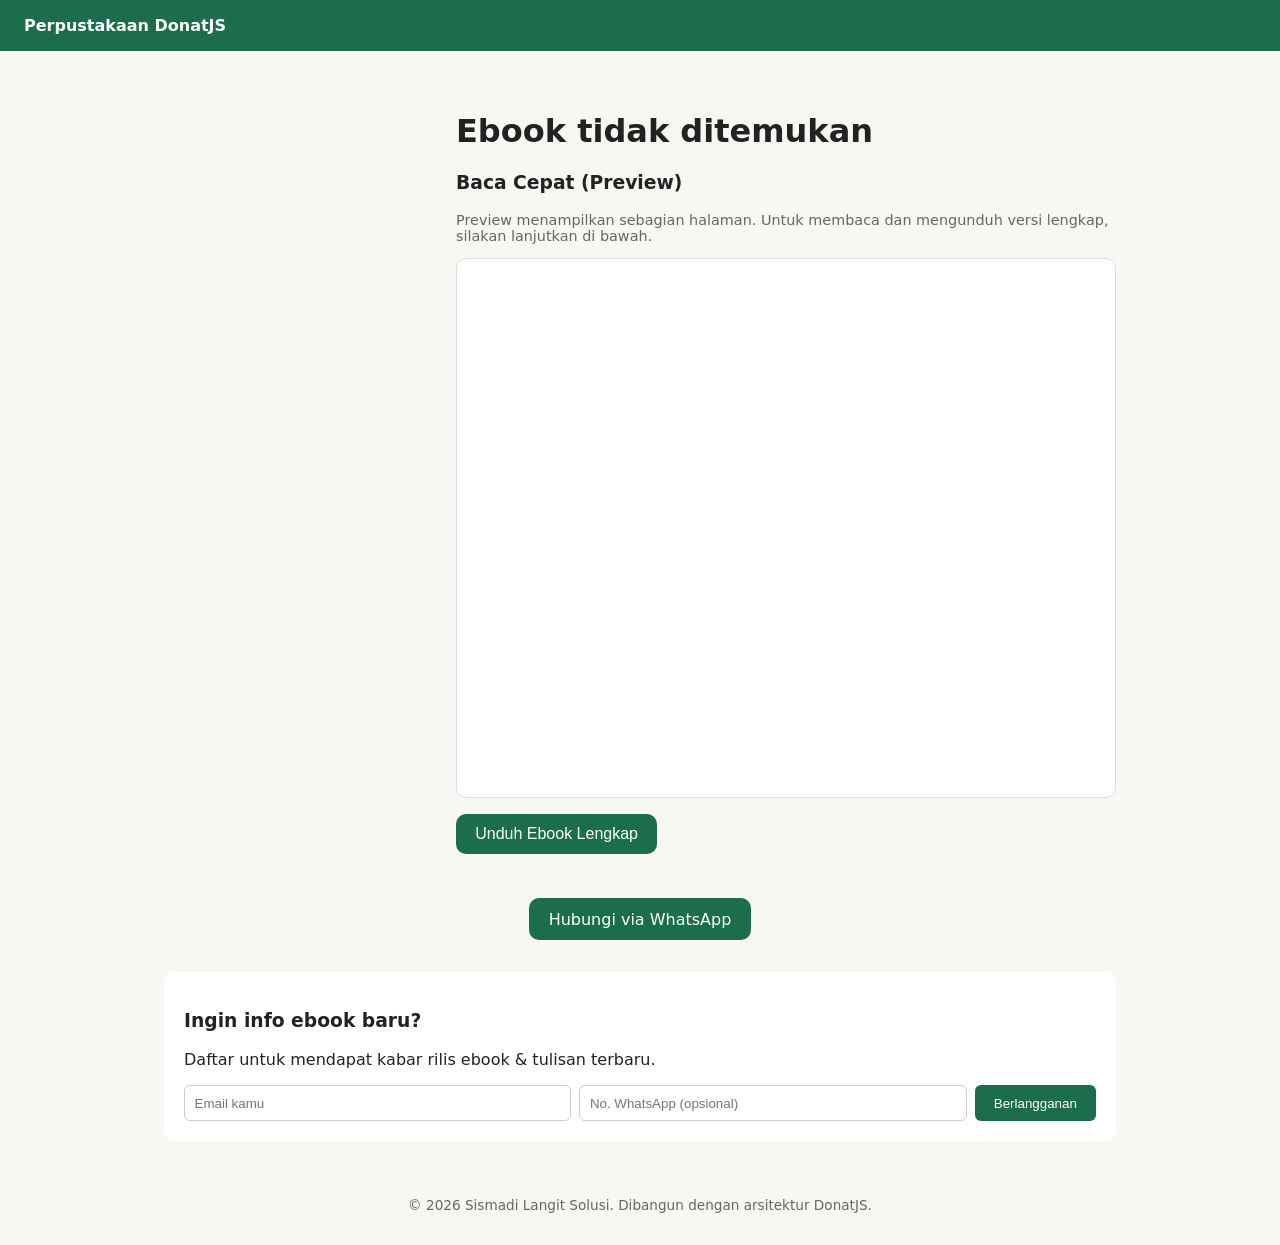
==== ebook.html @ 984ac30c "Add files via upload" ====
<!DOCTYPE html>
<html lang="id">
<head>
<meta charset="UTF-8" />
<meta name="viewport" content="width=device-width, initial-scale=1.0" />
<title id="page-title">Detail Ebook</title>
<link rel="stylesheet" href="assets/style.css" />
<script src="https://accounts.google.com/gsi/client" async defer></script>
</head>
<body>

<header class="site-header">
  <a href="index.html" id="site-name">Perpustakaan Ebook</a>
  <div class="login-area">
    <div id="gsi-button"></div>
    <span id="user-badge" style="display:none;"></span>
  </div>
</header>

<main>
  <div class="detail-grid">
    <div class="detail-cover">
      <img id="ebook-cover" src="" alt="" />
    </div>
    <div class="detail-info">
      <h1 id="ebook-title">Memuat...</h1>
      <p id="ebook-author" style="color:#666;"></p>
      <p id="ebook-description"></p>

      <h3 id="preview-label"></h3>
      <p id="preview-note" style="color:#666; font-size:.9rem;"></p>
      <iframe id="preview-frame" class="preview-frame"></iframe>

      <div>
        <button class="primary" id="download-btn">Unduh Ebook Lengkap</button>
        <p id="login-required-note" style="color:#666; font-size:.85rem; display:none;"></p>
      </div>
    </div>
  </div>

  <section id="wa-section" style="text-align:center; margin-top:2rem;"></section>
  <section id="newsletter-section"></section>
</main>

<footer class="site-footer" id="site-footer"></footer>

<!-- Modal donasi/doa sebelum download -->
<div class="modal-overlay" id="download-modal" style="display:none;">
  <div class="modal-box">
    <h2 id="modal-title"></h2>
    <p id="modal-intro"></p>
    <img class="qris" id="qris-image" src="" alt="QRIS Donasi" />
    <textarea id="doa-input" rows="3"></textarea>
    <input type="text" id="donation-note-input" />
    <p style="font-size:.8rem; color:#888;" id="skip-note"></p>
    <div class="modal-actions">
      <button class="secondary" id="modal-cancel">Batal</button>
      <button class="primary" id="modal-continue">Lanjutkan</button>
    </div>
  </div>
</div>

<script src="assets/app.js"></script>
<script>
let currentEbook = null;

function getSlug() {
  return new URLSearchParams(window.location.search).get("slug");
}

async function main() {
  const cfg = await loadConfig();
  const slug = getSlug();

  document.getElementById("page-title").textContent = cfg.site.name;
  document.getElementById("site-name").textContent = cfg.site.name;
  document.getElementById("site-footer").textContent = cfg.site.footer_text;
  document.getElementById("preview-label").textContent = cfg.pages.ebook_detail.preview_label;
  document.getElementById("preview-note").textContent = cfg.pages.ebook_detail.preview_note;
  document.getElementById("download-btn").textContent = cfg.pages.ebook_detail.download_button;
  document.getElementById("login-required-note").textContent = cfg.pages.ebook_detail.login_required_note;

  document.getElementById("modal-title").textContent = cfg.pages.ebook_detail.modal_title;
  document.getElementById("modal-intro").textContent = cfg.pages.ebook_detail.modal_intro;
  document.getElementById("doa-input").placeholder = cfg.pages.ebook_detail.doa_placeholder;
  document.getElementById("donation-note-input").placeholder = cfg.pages.ebook_detail.donation_note_placeholder;
  document.getElementById("modal-continue").textContent = cfg.pages.ebook_detail.continue_button;
  document.getElementById("skip-note").textContent = cfg.pages.ebook_detail.skip_note;
  document.getElementById("qris-image").src = cfg.payment.qris_image_url;

  renderWhatsappButton(document.getElementById("wa-section"));
  renderNewsletterForm(document.getElementById("newsletter-section"), `ebook_detail:${slug}`);

  initGoogleSignIn("gsi-button", (user) => updateUserBadge(user));
  if (isLoggedIn()) updateUserBadge(AppState.user);

  if (!slug) {
    document.getElementById("ebook-title").textContent = "Ebook tidak ditemukan";
    return;
  }

  try {
    const data = await apiGet(`/api/ebooks/${encodeURIComponent(slug)}`);
    currentEbook = data.ebook;
    document.getElementById("page-title").textContent = currentEbook.title;
    document.getElementById("ebook-title").textContent = currentEbook.title;
    document.getElementById("ebook-author").textContent = currentEbook.author || "";
    document.getElementById("ebook-description").textContent = currentEbook.description || "";
    document.getElementById("ebook-cover").src = currentEbook.cover_url || "";
    document.getElementById("preview-frame").src = currentEbook.preview_url || "";
  } catch (e) {
    document.getElementById("ebook-title").textContent = `Gagal memuat: ${e.message}`;
    return;
  }

  document.getElementById("download-btn").addEventListener("click", onDownloadClick);
  document.getElementById("modal-cancel").addEventListener("click", closeModal);
  document.getElementById("modal-continue").addEventListener("click", onContinueDownload);
}

function updateUserBadge(user) {
  const badge = document.getElementById("user-badge");
  const gsi = document.getElementById("gsi-button");
  badge.style.display = "inline";
  badge.textContent = `Halo, ${user.name}`;
  gsi.style.display = "none";
  document.getElementById("login-required-note").style.display = "none";
}

function onDownloadClick() {
  if (!isLoggedIn()) {
    document.getElementById("login-required-note").style.display = "block";
    document.getElementById("gsi-button").scrollIntoView({ behavior: "smooth" });
    return;
  }
  document.getElementById("download-modal").style.display = "flex";
}

function closeModal() {
  document.getElementById("download-modal").style.display = "none";
}

async function onContinueDownload() {
  const doaText = document.getElementById("doa-input").value.trim();
  const donationNote = document.getElementById("donation-note-input").value.trim();
  const btn = document.getElementById("modal-continue");
  btn.disabled = true;
  btn.textContent = "Memproses...";
  try {
    const data = await apiPost(
      `/api/ebooks/${encodeURIComponent(currentEbook.slug)}/download`,
      { doa_text: doaText, donation_note: donationNote },
      true
    );
    window.location.href = data.download_url;
    closeModal();
  } catch (e) {
    alert(`Gagal mengunduh: ${e.message}`);
  } finally {
    btn.disabled = false;
    btn.textContent = AppState.config.pages.ebook_detail.continue_button;
  }
}

main();
</script>
</body>
</html>
---- assets/style.css ----
:root {
  --brand: #1b6d4d;
  --brand-dark: #124e37;
  --bg: #f7f7f4;
  --text: #222;
  --muted: #666;
  --radius: 10px;
}
* { box-sizing: border-box; }
body {
  margin: 0;
  font-family: system-ui, -apple-system, "Segoe UI", Roboto, sans-serif;
  background: var(--bg);
  color: var(--text);
}
header.site-header {
  background: var(--brand);
  color: #fff;
  padding: 1rem 1.5rem;
  display: flex;
  justify-content: space-between;
  align-items: center;
  flex-wrap: wrap;
  gap: .5rem;
}
header.site-header a { color: #fff; text-decoration: none; font-weight: 600; }
main { max-width: 1000px; margin: 0 auto; padding: 1.5rem; }
.hero { text-align: center; padding: 2rem 1rem; }
.hero h1 { margin-bottom: .25rem; }
.hero p { color: var(--muted); }
.search-box { max-width: 480px; margin: 1rem auto; display: flex; }
.search-box input { flex: 1; padding: .6rem .8rem; border: 1px solid #ccc; border-radius: var(--radius) 0 0 var(--radius); }
.search-box button { padding: .6rem 1rem; border: none; background: var(--brand); color: #fff; border-radius: 0 var(--radius) var(--radius) 0; cursor: pointer; }

.ebook-grid { display: grid; grid-template-columns: repeat(auto-fill, minmax(180px, 1fr)); gap: 1.25rem; margin-top: 1.5rem; }
.ebook-card { background: #fff; border-radius: var(--radius); overflow: hidden; box-shadow: 0 1px 4px rgba(0,0,0,.08); text-decoration: none; color: var(--text); display: flex; flex-direction: column; }
.ebook-card img { width: 100%; aspect-ratio: 3/4; object-fit: cover; background: #eee; }
.ebook-card .info { padding: .75rem; }
.ebook-card h3 { font-size: 1rem; margin: 0 0 .25rem; }
.ebook-card p { font-size: .85rem; color: var(--muted); margin: 0; }

.detail-grid { display: grid; grid-template-columns: 260px 1fr; gap: 2rem; margin-top: 1rem; }
@media (max-width: 720px) { .detail-grid { grid-template-columns: 1fr; } }
.detail-cover img { width: 100%; border-radius: var(--radius); }
.preview-frame { width: 100%; height: 60vh; border: 1px solid #ddd; border-radius: var(--radius); background: #fff; }

button.primary, .wa-button {
  display: inline-block;
  background: var(--brand);
  color: #fff;
  border: none;
  padding: .7rem 1.2rem;
  border-radius: var(--radius);
  font-size: 1rem;
  cursor: pointer;
  text-decoration: none;
  margin-top: .75rem;
}
button.primary:hover, .wa-button:hover { background: var(--brand-dark); }

.modal-overlay {
  position: fixed; inset: 0; background: rgba(0,0,0,.5);
  display: flex; align-items: center; justify-content: center; padding: 1rem; z-index: 50;
}
.modal-box { background: #fff; border-radius: var(--radius); max-width: 420px; width: 100%; padding: 1.5rem; max-height: 90vh; overflow-y: auto; }
.modal-box h2 { margin-top: 0; }
.modal-box img.qris { width: 100%; max-width: 260px; display: block; margin: 0 auto 1rem; border-radius: 6px; }
.modal-box textarea, .modal-box input { width: 100%; padding: .6rem; border: 1px solid #ccc; border-radius: 6px; margin-bottom: .75rem; font-family: inherit; }
.modal-actions { display: flex; justify-content: flex-end; gap: .5rem; }
.modal-actions button.secondary { background: none; border: 1px solid #ccc; padding: .6rem 1rem; border-radius: var(--radius); cursor: pointer; }

.newsletter-box { background: #fff; padding: 1.25rem; border-radius: var(--radius); margin-top: 2rem; }
.newsletter-form { display: flex; gap: .5rem; flex-wrap: wrap; margin-top: .75rem; }
.newsletter-form input { flex: 1; min-width: 160px; padding: .6rem; border: 1px solid #ccc; border-radius: 6px; }
.newsletter-form button { padding: .6rem 1.2rem; background: var(--brand); color: #fff; border: none; border-radius: 6px; cursor: pointer; }

footer.site-footer { text-align: center; padding: 2rem 1rem; color: var(--muted); font-size: .85rem; }
.login-area { display: flex; align-items: center; gap: .75rem; }
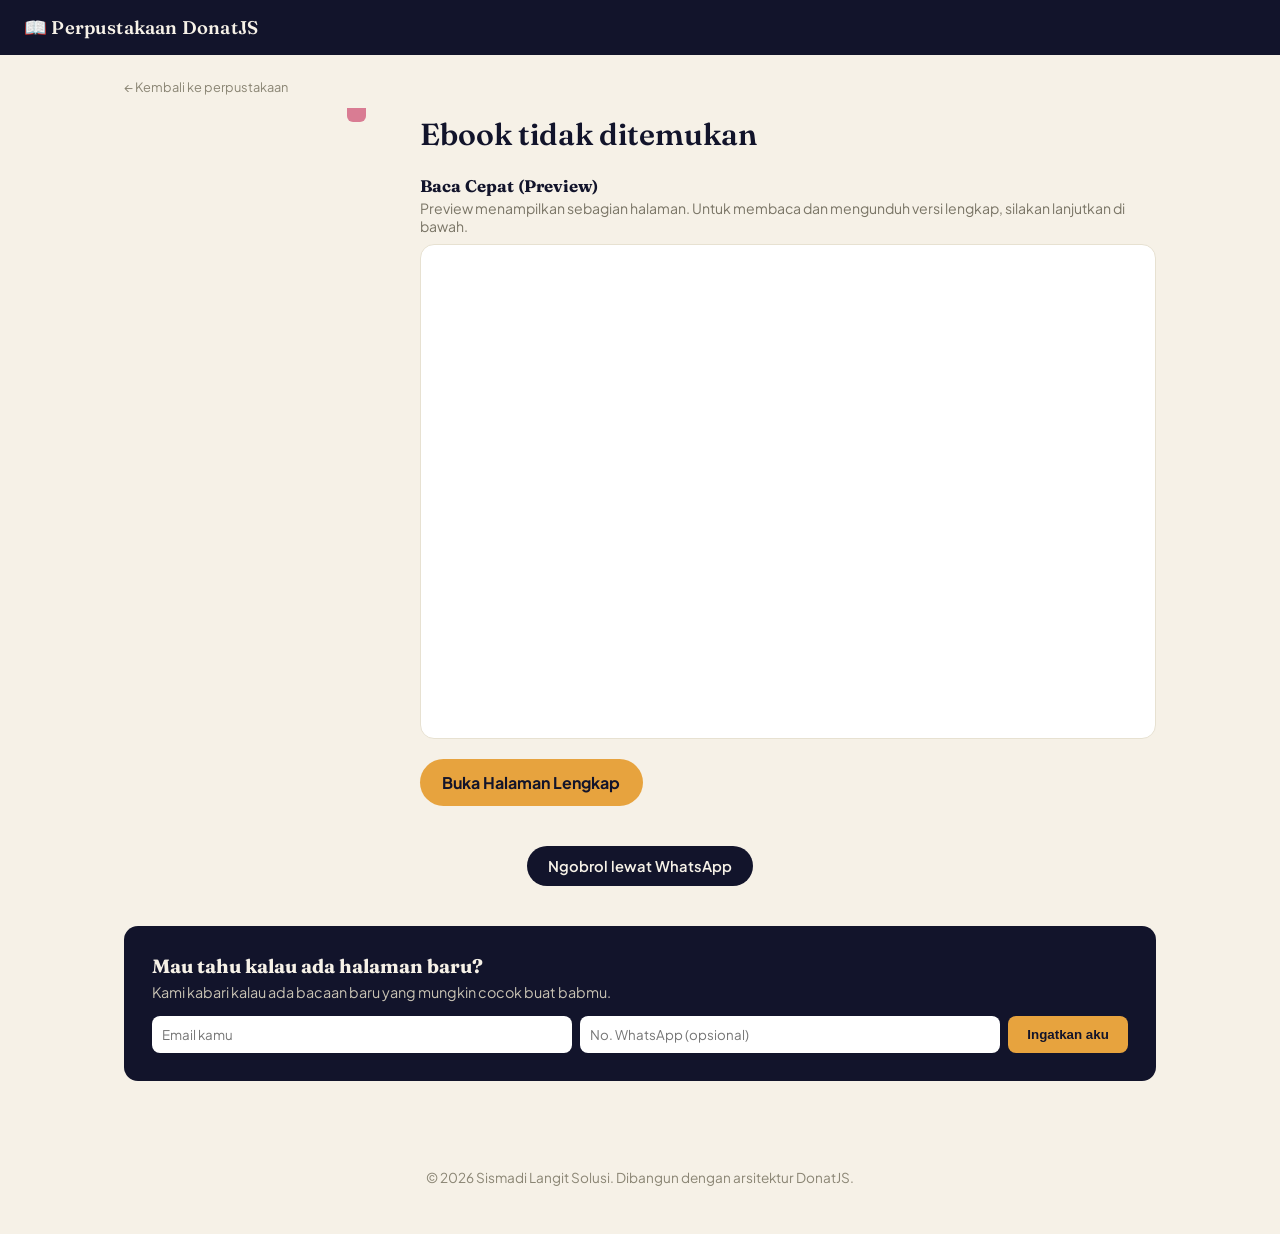
==== commit 10b59782: "Add files via upload" ====
--- a/ebook.html
+++ b/ebook.html
@@ -18,25 +18,42 @@
 </header>
 
 <main>
+  <a class="chapter-eyebrow" href="index.html" id="back-link"></a>
+
   <div class="detail-grid">
     <div class="detail-cover">
       <img id="ebook-cover" src="" alt="" />
+      <span class="ribbon" id="time-ribbon"></span>
     </div>
     <div class="detail-info">
       <h1 id="ebook-title">Memuat...</h1>
-      <p id="ebook-author" style="color:#666;"></p>
-      <p id="ebook-description"></p>
-
-      <h3 id="preview-label"></h3>
-      <p id="preview-note" style="color:#666; font-size:.9rem;"></p>
+      <p class="author" id="ebook-author"></p>
+
+      <div class="fit-box" id="fit-box" style="display:none;">
+        <h4 id="fit-box-heading"></h4>
+        <ul id="fit-list"></ul>
+      </div>
+
+      <p class="description" id="ebook-description"></p>
+
+      <h3 class="preview-heading" id="preview-label"></h3>
+      <p class="preview-note" id="preview-note"></p>
       <iframe id="preview-frame" class="preview-frame"></iframe>
 
       <div>
         <button class="primary" id="download-btn">Unduh Ebook Lengkap</button>
-        <p id="login-required-note" style="color:#666; font-size:.85rem; display:none;"></p>
+        <p id="login-required-note" style="display:none;"></p>
       </div>
     </div>
   </div>
+
+  <section class="recs-section" id="recs-section" style="display:none;">
+    <div class="section-heading">
+      <h2 id="recs-title"></h2>
+      <p id="recs-subtitle"></p>
+    </div>
+    <div class="ebook-grid" id="recs-grid"></div>
+  </section>
 
   <section id="wa-section" style="text-align:center; margin-top:2rem;"></section>
   <section id="newsletter-section"></section>
@@ -50,9 +67,12 @@
     <h2 id="modal-title"></h2>
     <p id="modal-intro"></p>
     <img class="qris" id="qris-image" src="" alt="QRIS Donasi" />
+    <label id="doa-label" for="doa-input"></label>
     <textarea id="doa-input" rows="3"></textarea>
+    <label id="donation-note-label" for="donation-note-input"></label>
     <input type="text" id="donation-note-input" />
-    <p style="font-size:.8rem; color:#888;" id="skip-note"></p>
+    <p style="font-size:.8rem; color:#8a8574; margin:0;" id="skip-note"></p>
+    <p class="modal-status" id="modal-status"></p>
     <div class="modal-actions">
       <button class="secondary" id="modal-cancel">Batal</button>
       <button class="primary" id="modal-continue">Lanjutkan</button>
@@ -71,22 +91,29 @@
 async function main() {
   const cfg = await loadConfig();
   const slug = getSlug();
+  const detailCfg = cfg.pages.ebook_detail;
 
   document.getElementById("page-title").textContent = cfg.site.name;
   document.getElementById("site-name").textContent = cfg.site.name;
   document.getElementById("site-footer").textContent = cfg.site.footer_text;
-  document.getElementById("preview-label").textContent = cfg.pages.ebook_detail.preview_label;
-  document.getElementById("preview-note").textContent = cfg.pages.ebook_detail.preview_note;
-  document.getElementById("download-btn").textContent = cfg.pages.ebook_detail.download_button;
-  document.getElementById("login-required-note").textContent = cfg.pages.ebook_detail.login_required_note;
-
-  document.getElementById("modal-title").textContent = cfg.pages.ebook_detail.modal_title;
-  document.getElementById("modal-intro").textContent = cfg.pages.ebook_detail.modal_intro;
-  document.getElementById("doa-input").placeholder = cfg.pages.ebook_detail.doa_placeholder;
-  document.getElementById("donation-note-input").placeholder = cfg.pages.ebook_detail.donation_note_placeholder;
-  document.getElementById("modal-continue").textContent = cfg.pages.ebook_detail.continue_button;
-  document.getElementById("skip-note").textContent = cfg.pages.ebook_detail.skip_note;
+  document.getElementById("back-link").textContent = detailCfg.back_link_label;
+  document.getElementById("fit-box-heading").textContent = detailCfg.eyebrow_label;
+  document.getElementById("preview-label").textContent = detailCfg.preview_label;
+  document.getElementById("preview-note").textContent = detailCfg.preview_note;
+  document.getElementById("download-btn").textContent = detailCfg.download_button;
+  document.getElementById("login-required-note").textContent = detailCfg.login_required_note;
+
+  document.getElementById("modal-title").textContent = detailCfg.modal_title;
+  document.getElementById("modal-intro").textContent = detailCfg.modal_intro;
+  document.getElementById("doa-label").textContent = detailCfg.doa_label;
+  document.getElementById("doa-input").placeholder = detailCfg.doa_placeholder;
+  document.getElementById("donation-note-label").textContent = detailCfg.donation_note_label;
+  document.getElementById("donation-note-input").placeholder = detailCfg.donation_note_placeholder;
+  document.getElementById("modal-continue").textContent = detailCfg.continue_button;
+  document.getElementById("skip-note").textContent = detailCfg.skip_note;
   document.getElementById("qris-image").src = cfg.payment.qris_image_url;
+  document.getElementById("recs-title").textContent = detailCfg.recommendations_title;
+  document.getElementById("recs-subtitle").textContent = detailCfg.recommendations_subtitle;
 
   renderWhatsappButton(document.getElementById("wa-section"));
   renderNewsletterForm(document.getElementById("newsletter-section"), `ebook_detail:${slug}`);
@@ -102,12 +129,7 @@
   try {
     const data = await apiGet(`/api/ebooks/${encodeURIComponent(slug)}`);
     currentEbook = data.ebook;
-    document.getElementById("page-title").textContent = currentEbook.title;
-    document.getElementById("ebook-title").textContent = currentEbook.title;
-    document.getElementById("ebook-author").textContent = currentEbook.author || "";
-    document.getElementById("ebook-description").textContent = currentEbook.description || "";
-    document.getElementById("ebook-cover").src = currentEbook.cover_url || "";
-    document.getElementById("preview-frame").src = currentEbook.preview_url || "";
+    renderEbookInfo(currentEbook, detailCfg);
   } catch (e) {
     document.getElementById("ebook-title").textContent = `Gagal memuat: ${e.message}`;
     return;
@@ -116,6 +138,35 @@
   document.getElementById("download-btn").addEventListener("click", onDownloadClick);
   document.getElementById("modal-cancel").addEventListener("click", closeModal);
   document.getElementById("modal-continue").addEventListener("click", onContinueDownload);
+
+  loadRecommendations(currentEbook, detailCfg);
+}
+
+function renderEbookInfo(ebook, detailCfg) {
+  document.getElementById("page-title").textContent = ebook.title;
+  document.getElementById("ebook-title").textContent = ebook.title;
+  document.getElementById("ebook-author").textContent = ebook.author || "";
+  document.getElementById("ebook-description").textContent = ebook.description || "";
+  document.getElementById("ebook-cover").src = ebook.cover_url || "";
+  document.getElementById("preview-frame").src = ebook.preview_url || "";
+
+  const minutes = readingTimeMinutes(ebook);
+  document.getElementById("time-ribbon").textContent = detailCfg.reading_time_label.replace("{minutes}", minutes);
+
+  const fits = matchingMoods(ebook);
+  const fitBox = document.getElementById("fit-box");
+  const fitList = document.getElementById("fit-list");
+  fitList.innerHTML = "";
+  if (fits.length) {
+    fits.forEach((m) => {
+      const li = document.createElement("li");
+      li.textContent = m.checklist_label;
+      fitList.appendChild(li);
+    });
+    fitBox.style.display = "block";
+  } else {
+    fitBox.style.display = "none";
+  }
 }
 
 function updateUserBadge(user) {
@@ -138,27 +189,58 @@
 
 function closeModal() {
   document.getElementById("download-modal").style.display = "none";
+  document.getElementById("modal-status").style.display = "none";
 }
 
 async function onContinueDownload() {
+  const detailCfg = AppState.config.pages.ebook_detail;
   const doaText = document.getElementById("doa-input").value.trim();
   const donationNote = document.getElementById("donation-note-input").value.trim();
   const btn = document.getElementById("modal-continue");
+  const status = document.getElementById("modal-status");
   btn.disabled = true;
-  btn.textContent = "Memproses...";
+  btn.textContent = detailCfg.continue_button_loading;
   try {
     const data = await apiPost(
       `/api/ebooks/${encodeURIComponent(currentEbook.slug)}/download`,
       { doa_text: doaText, donation_note: donationNote },
       true
     );
-    window.location.href = data.download_url;
-    closeModal();
+    status.style.display = "block";
+    status.textContent = detailCfg.success_note;
+    setTimeout(() => {
+      window.location.href = data.download_url;
+      closeModal();
+    }, 900);
   } catch (e) {
-    alert(`Gagal mengunduh: ${e.message}`);
+    alert(`Gagal membuka halaman: ${e.message}`);
   } finally {
     btn.disabled = false;
-    btn.textContent = AppState.config.pages.ebook_detail.continue_button;
+    btn.textContent = detailCfg.continue_button;
+  }
+}
+
+async function loadRecommendations(ebook, detailCfg) {
+  try {
+    const data = await apiGet("/api/ebooks");
+    const currentTags = parseTags(ebook);
+    let pool = (data.ebooks || []).filter((eb) => eb.slug !== ebook.slug);
+
+    let picks = [];
+    if (currentTags.length) {
+      picks = pool.filter((eb) => parseTags(eb).some((t) => currentTags.includes(t)));
+    }
+    if (picks.length < 3) {
+      const rest = pool.filter((eb) => !picks.includes(eb));
+      picks = picks.concat(rest.slice(0, 3 - picks.length));
+    }
+    picks = picks.slice(0, 3);
+
+    if (!picks.length) return;
+    renderEbookGrid(document.getElementById("recs-grid"), picks);
+    document.getElementById("recs-section").style.display = "block";
+  } catch (e) {
+    // rekomendasi bersifat pelengkap; diamkan saja jika gagal dimuat
   }
 }
 
--- a/assets/style.css
+++ b/assets/style.css
@@ -1,78 +1,320 @@
+/* =========================================================
+   Perpustakaan DonatJS — tema "Halaman Berikutnya"
+   Palet: malam tenang + cahaya lilin, tipografi buku.
+   ========================================================= */
+
+@import url('https://fonts.googleapis.com/css2?family=Fraunces:opsz,wght@9..144,400;9..144,500;9..144,600;9..144,700&family=Plus+Jakarta+Sans:wght@400;500;600;700&display=swap');
+
 :root {
-  --brand: #1b6d4d;
-  --brand-dark: #124e37;
-  --bg: #f7f7f4;
-  --text: #222;
-  --muted: #666;
-  --radius: 10px;
-}
+  --ink: #12142B;
+  --ink-2: #1C1F3D;
+  --ink-3: #2A2E58;
+  --paper: #F6F1E7;
+  --paper-dim: #C9C3B4;
+  --ember: #E7A33E;
+  --ember-dark: #C97F22;
+  --rose: #D97C93;
+  --mist: #9497C4;
+  --radius: 14px;
+  --radius-sm: 8px;
+  --font-display: "Fraunces", Georgia, serif;
+  --font-body: "Plus Jakarta Sans", system-ui, -apple-system, "Segoe UI", sans-serif;
+}
+
 * { box-sizing: border-box; }
+
 body {
   margin: 0;
-  font-family: system-ui, -apple-system, "Segoe UI", Roboto, sans-serif;
-  background: var(--bg);
-  color: var(--text);
-}
+  font-family: var(--font-body);
+  background: var(--paper);
+  color: var(--ink);
+  -webkit-font-smoothing: antialiased;
+}
+
+a { color: inherit; }
+
+/* ---------- Header ---------- */
 header.site-header {
-  background: var(--brand);
-  color: #fff;
+  background: var(--ink);
+  color: var(--paper);
   padding: 1rem 1.5rem;
   display: flex;
   justify-content: space-between;
   align-items: center;
   flex-wrap: wrap;
   gap: .5rem;
-}
-header.site-header a { color: #fff; text-decoration: none; font-weight: 600; }
-main { max-width: 1000px; margin: 0 auto; padding: 1.5rem; }
-.hero { text-align: center; padding: 2rem 1rem; }
-.hero h1 { margin-bottom: .25rem; }
-.hero p { color: var(--muted); }
-.search-box { max-width: 480px; margin: 1rem auto; display: flex; }
-.search-box input { flex: 1; padding: .6rem .8rem; border: 1px solid #ccc; border-radius: var(--radius) 0 0 var(--radius); }
-.search-box button { padding: .6rem 1rem; border: none; background: var(--brand); color: #fff; border-radius: 0 var(--radius) var(--radius) 0; cursor: pointer; }
-
-.ebook-grid { display: grid; grid-template-columns: repeat(auto-fill, minmax(180px, 1fr)); gap: 1.25rem; margin-top: 1.5rem; }
-.ebook-card { background: #fff; border-radius: var(--radius); overflow: hidden; box-shadow: 0 1px 4px rgba(0,0,0,.08); text-decoration: none; color: var(--text); display: flex; flex-direction: column; }
-.ebook-card img { width: 100%; aspect-ratio: 3/4; object-fit: cover; background: #eee; }
-.ebook-card .info { padding: .75rem; }
-.ebook-card h3 { font-size: 1rem; margin: 0 0 .25rem; }
-.ebook-card p { font-size: .85rem; color: var(--muted); margin: 0; }
-
-.detail-grid { display: grid; grid-template-columns: 260px 1fr; gap: 2rem; margin-top: 1rem; }
-@media (max-width: 720px) { .detail-grid { grid-template-columns: 1fr; } }
-.detail-cover img { width: 100%; border-radius: var(--radius); }
-.preview-frame { width: 100%; height: 60vh; border: 1px solid #ddd; border-radius: var(--radius); background: #fff; }
-
-button.primary, .wa-button {
+  position: sticky;
+  top: 0;
+  z-index: 40;
+}
+header.site-header #site-name {
+  text-decoration: none;
+  font-family: var(--font-display);
+  font-weight: 600;
+  font-size: 1.15rem;
+  letter-spacing: .01em;
+}
+header.site-header #site-name::before {
+  content: "📖 ";
+}
+.login-area { display: flex; align-items: center; gap: .75rem; }
+#user-badge {
+  font-size: .9rem;
+  background: var(--ink-3);
+  padding: .4rem .8rem;
+  border-radius: 999px;
+  color: var(--paper);
+}
+
+main { max-width: 1080px; margin: 0 auto; padding: 0 1.5rem 3rem; }
+
+/* ---------- Hero / Manifesto ---------- */
+.hero {
+  background: var(--ink);
+  color: var(--paper);
+  margin: 0 -1.5rem 2.5rem;
+  padding: 4rem 1.5rem 3rem;
+  text-align: center;
+  position: relative;
+  overflow: hidden;
+}
+.hero::after {
+  content: "";
+  position: absolute;
+  right: -60px; top: -60px;
+  width: 260px; height: 260px;
+  border-radius: 50%;
+  background: radial-gradient(circle, rgba(231,163,62,.25), transparent 70%);
+}
+.hero-eyebrow {
   display: inline-block;
-  background: var(--brand);
-  color: #fff;
-  border: none;
-  padding: .7rem 1.2rem;
-  border-radius: var(--radius);
+  font-size: .78rem;
+  letter-spacing: .12em;
+  text-transform: uppercase;
+  color: var(--ember);
+  border: 1px solid rgba(231,163,62,.4);
+  padding: .3rem .8rem;
+  border-radius: 999px;
+  margin-bottom: 1.25rem;
+}
+.hero h1 {
+  font-family: var(--font-display);
+  font-weight: 600;
+  font-size: clamp(1.9rem, 4vw, 3rem);
+  line-height: 1.15;
+  max-width: 720px;
+  margin: 0 auto .9rem;
+}
+.hero p.hero-body {
+  color: var(--paper-dim);
+  max-width: 560px;
+  margin: 0 auto 1.75rem;
+  line-height: 1.6;
   font-size: 1rem;
+}
+.hero-ctas { display: flex; flex-wrap: wrap; justify-content: center; gap: .75rem; }
+.btn-ember, .btn-ghost {
+  display: inline-block;
+  font-family: var(--font-body);
+  font-weight: 600;
+  font-size: .95rem;
+  padding: .75rem 1.4rem;
+  border-radius: 999px;
   cursor: pointer;
   text-decoration: none;
-  margin-top: .75rem;
-}
-button.primary:hover, .wa-button:hover { background: var(--brand-dark); }
-
+  border: none;
+}
+.btn-ember { background: var(--ember); color: var(--ink); }
+.btn-ember:hover { background: var(--ember-dark); }
+.btn-ghost { background: transparent; color: var(--paper); border: 1px solid rgba(246,241,231,.35); }
+.btn-ghost:hover { border-color: var(--paper); }
+
+/* ---------- Mood section ---------- */
+.mood-section { margin-bottom: 2.5rem; scroll-margin-top: 5rem; }
+.section-heading { text-align: center; margin-bottom: 1.5rem; }
+.section-heading h2 {
+  font-family: var(--font-display);
+  font-weight: 600;
+  font-size: 1.6rem;
+  margin: 0 0 .35rem;
+}
+.section-heading p { color: #6b6759; margin: 0; font-size: .95rem; }
+
+.mood-grid {
+  display: grid;
+  grid-template-columns: repeat(auto-fill, minmax(220px, 1fr));
+  gap: .9rem;
+}
+.mood-card {
+  display: flex;
+  align-items: center;
+  gap: .75rem;
+  background: #fff;
+  border: 1px solid #e7e1d1;
+  border-radius: var(--radius);
+  padding: 1rem 1.1rem;
+  cursor: pointer;
+  text-align: left;
+  font-family: var(--font-body);
+  font-size: .95rem;
+  font-weight: 600;
+  color: var(--ink);
+  transition: transform .15s ease, border-color .15s ease, box-shadow .15s ease;
+}
+.mood-card .emoji { font-size: 1.4rem; line-height: 1; }
+.mood-card:hover { transform: translateY(-2px); border-color: var(--ember); box-shadow: 0 6px 16px rgba(18,20,43,.08); }
+.mood-card.active { background: var(--ink); color: var(--paper); border-color: var(--ink); }
+
+/* ---------- Results / grid section ---------- */
+.results-section { margin-bottom: 2.5rem; }
+.results-header {
+  display: flex;
+  align-items: baseline;
+  justify-content: space-between;
+  flex-wrap: wrap;
+  gap: .5rem;
+  margin-bottom: .5rem;
+}
+.results-header h2 {
+  font-family: var(--font-display);
+  font-size: 1.4rem;
+  margin: 0;
+}
+.results-header h2 .mood-prefix { font-family: var(--font-body); font-weight: 500; font-size: .85rem; color: #8a8574; display: block; margin-bottom: .15rem; }
+.reset-filter {
+  background: none;
+  border: none;
+  color: var(--rose);
+  font-weight: 600;
+  font-size: .85rem;
+  cursor: pointer;
+  padding: 0;
+}
+.mood-intro { color: #6b6759; font-size: .92rem; max-width: 560px; margin: .25rem 0 1.25rem; line-height: 1.55; }
+
+.ebook-grid { display: grid; grid-template-columns: repeat(auto-fill, minmax(190px, 1fr)); gap: 1.25rem; }
+.ebook-card {
+  background: #fff;
+  border-radius: var(--radius);
+  overflow: hidden;
+  box-shadow: 0 1px 4px rgba(18,20,43,.07);
+  text-decoration: none;
+  color: var(--ink);
+  display: flex;
+  flex-direction: column;
+  transition: transform .15s ease, box-shadow .15s ease;
+}
+.ebook-card:hover { transform: translateY(-3px); box-shadow: 0 10px 22px rgba(18,20,43,.12); }
+.ebook-card .cover-wrap { position: relative; }
+.ebook-card img { width: 100%; aspect-ratio: 3/4; object-fit: cover; background: #eee; display: block; }
+.ebook-card .time-badge {
+  position: absolute; top: .5rem; right: .5rem;
+  background: rgba(18,20,43,.75); color: var(--paper);
+  font-size: .68rem; font-weight: 600;
+  padding: .2rem .5rem; border-radius: 999px;
+}
+.ebook-card .info { padding: .8rem .85rem; }
+.ebook-card h3 { font-family: var(--font-display); font-size: 1rem; font-weight: 600; margin: 0 0 .2rem; line-height: 1.3; }
+.ebook-card p { font-size: .82rem; color: #7a7566; margin: 0; }
+
+#empty-state { text-align: center; color: #7a7566; padding: 2rem 1rem; }
+
+/* ---------- Curated ---------- */
+.curated-section { margin-bottom: 2.5rem; }
+
+/* ---------- Secondary search ---------- */
+.search-toggle-wrap { text-align: center; margin: 2rem 0; }
+.search-toggle-btn {
+  background: none; border: none; color: #8a8574; font-size: .88rem;
+  text-decoration: underline; cursor: pointer; padding: 0;
+}
+.search-box {
+  max-width: 480px; margin: 1rem auto 0; display: none; gap: 0;
+}
+.search-box.open { display: flex; }
+.search-box input { flex: 1; padding: .65rem .9rem; border: 1px solid #ccc; border-radius: var(--radius-sm) 0 0 var(--radius-sm); font-family: var(--font-body); }
+.search-box button { padding: .65rem 1.1rem; border: none; background: var(--ink); color: #fff; border-radius: 0 var(--radius-sm) var(--radius-sm) 0; cursor: pointer; font-weight: 600; }
+
+/* ---------- Chapter (ebook detail) page ---------- */
+.chapter-eyebrow {
+  display: inline-block; margin: 1.5rem 0 0;
+  font-size: .8rem; color: #8a8574;
+  text-decoration: none;
+}
+.chapter-eyebrow:hover { color: var(--ink); }
+
+.detail-grid { display: grid; grid-template-columns: 260px 1fr; gap: 2.25rem; margin-top: 1.25rem; }
+@media (max-width: 720px) { .detail-grid { grid-template-columns: 1fr; } }
+.detail-cover { position: relative; }
+.detail-cover img { width: 100%; border-radius: var(--radius); box-shadow: 0 10px 26px rgba(18,20,43,.15); display: block; }
+.detail-cover .ribbon {
+  position: absolute; top: -8px; right: 18px;
+  background: var(--rose); color: #fff; font-size: .72rem; font-weight: 700;
+  padding: .35rem .6rem .5rem; border-radius: 0 0 6px 6px;
+}
+.detail-info h1 { font-family: var(--font-display); font-size: 1.9rem; font-weight: 600; margin: 0 0 .3rem; line-height: 1.2; }
+.detail-info .author { color: #7a7566; font-size: .95rem; margin: 0 0 .9rem; }
+.detail-info .description { line-height: 1.65; color: #3a3730; margin: 0 0 1.25rem; }
+
+.fit-box {
+  background: #fff; border: 1px solid #e7e1d1; border-radius: var(--radius);
+  padding: 1.1rem 1.25rem; margin-bottom: 1.25rem;
+}
+.fit-box h4 { font-family: var(--font-display); font-size: 1rem; margin: 0 0 .6rem; }
+.fit-box ul { list-style: none; margin: 0; padding: 0; display: flex; flex-direction: column; gap: .4rem; }
+.fit-box li { font-size: .9rem; padding-left: 1.4rem; position: relative; }
+.fit-box li::before { content: "✔"; position: absolute; left: 0; color: var(--ember-dark); font-weight: 700; }
+
+.detail-info h3.preview-heading { font-family: var(--font-display); font-size: 1.05rem; margin: 1.5rem 0 .15rem; }
+.preview-note { color: #7a7566; font-size: .88rem; margin: 0 0 .6rem; }
+.preview-frame { width: 100%; height: 55vh; border: 1px solid #e7e1d1; border-radius: var(--radius); background: #fff; }
+
+button.primary {
+  display: inline-block; background: var(--ember); color: var(--ink);
+  border: none; padding: .8rem 1.4rem; border-radius: 999px;
+  font-size: 1rem; font-weight: 700; cursor: pointer; margin-top: 1rem;
+  font-family: var(--font-body);
+}
+button.primary:hover { background: var(--ember-dark); }
+button.primary:disabled { opacity: .6; cursor: default; }
+#login-required-note { color: #7a7566; font-size: .85rem; margin-top: .5rem; }
+
+/* ---------- Recommendations ---------- */
+.recs-section { margin-top: 3rem; }
+
+/* ---------- Modal ---------- */
 .modal-overlay {
-  position: fixed; inset: 0; background: rgba(0,0,0,.5);
+  position: fixed; inset: 0; background: rgba(18,20,43,.6);
   display: flex; align-items: center; justify-content: center; padding: 1rem; z-index: 50;
 }
-.modal-box { background: #fff; border-radius: var(--radius); max-width: 420px; width: 100%; padding: 1.5rem; max-height: 90vh; overflow-y: auto; }
-.modal-box h2 { margin-top: 0; }
-.modal-box img.qris { width: 100%; max-width: 260px; display: block; margin: 0 auto 1rem; border-radius: 6px; }
-.modal-box textarea, .modal-box input { width: 100%; padding: .6rem; border: 1px solid #ccc; border-radius: 6px; margin-bottom: .75rem; font-family: inherit; }
-.modal-actions { display: flex; justify-content: flex-end; gap: .5rem; }
-.modal-actions button.secondary { background: none; border: 1px solid #ccc; padding: .6rem 1rem; border-radius: var(--radius); cursor: pointer; }
-
-.newsletter-box { background: #fff; padding: 1.25rem; border-radius: var(--radius); margin-top: 2rem; }
-.newsletter-form { display: flex; gap: .5rem; flex-wrap: wrap; margin-top: .75rem; }
-.newsletter-form input { flex: 1; min-width: 160px; padding: .6rem; border: 1px solid #ccc; border-radius: 6px; }
-.newsletter-form button { padding: .6rem 1.2rem; background: var(--brand); color: #fff; border: none; border-radius: 6px; cursor: pointer; }
-
-footer.site-footer { text-align: center; padding: 2rem 1rem; color: var(--muted); font-size: .85rem; }
-.login-area { display: flex; align-items: center; gap: .75rem; }
+.modal-box { background: var(--paper); border-radius: var(--radius); max-width: 440px; width: 100%; padding: 1.75rem; max-height: 90vh; overflow-y: auto; }
+.modal-box h2 { font-family: var(--font-display); font-size: 1.3rem; margin: 0 0 .5rem; }
+.modal-box > p { color: #5a564a; font-size: .92rem; line-height: 1.55; }
+.modal-box img.qris { width: 100%; max-width: 220px; display: block; margin: 1rem auto; border-radius: 8px; }
+.modal-box label { display: block; font-size: .85rem; font-weight: 600; margin: 1rem 0 .35rem; }
+.modal-box textarea, .modal-box input[type=text] {
+  width: 100%; padding: .65rem; border: 1px solid #d8d2c2; border-radius: 8px;
+  font-family: var(--font-body); background: #fff;
+}
+.modal-status { font-size: .85rem; color: var(--ember-dark); font-weight: 600; margin-top: .75rem; display: none; }
+.modal-actions { display: flex; justify-content: flex-end; gap: .6rem; margin-top: 1.25rem; }
+.modal-actions button.secondary { background: none; border: 1px solid #d8d2c2; padding: .65rem 1.1rem; border-radius: 999px; cursor: pointer; font-family: var(--font-body); }
+
+/* ---------- Newsletter ---------- */
+.newsletter-box { background: var(--ink); color: var(--paper); padding: 1.75rem; border-radius: var(--radius); margin-top: 2.5rem; }
+.newsletter-box h3 { font-family: var(--font-display); font-size: 1.2rem; margin: 0 0 .3rem; }
+.newsletter-box p { color: var(--paper-dim); margin: 0; font-size: .9rem; }
+.newsletter-form { display: flex; gap: .5rem; flex-wrap: wrap; margin-top: .9rem; }
+.newsletter-form input { flex: 1; min-width: 160px; padding: .65rem; border: none; border-radius: 8px; font-family: var(--font-body); }
+.newsletter-form button { padding: .65rem 1.2rem; background: var(--ember); color: var(--ink); border: none; border-radius: 8px; cursor: pointer; font-weight: 700; }
+.newsletter-status { color: var(--ember); font-size: .85rem; margin-top: .6rem; }
+
+/* ---------- WhatsApp ---------- */
+.wa-button {
+  display: inline-block; background: var(--ink); color: var(--paper) !important;
+  border: none; padding: .7rem 1.3rem; border-radius: 999px; font-size: .92rem;
+  cursor: pointer; text-decoration: none; margin-top: .5rem; font-weight: 600;
+}
+.wa-button:hover { background: var(--ink-3); }
+
+footer.site-footer { text-align: center; padding: 2.5rem 1rem 3rem; color: #8a8574; font-size: .85rem; }
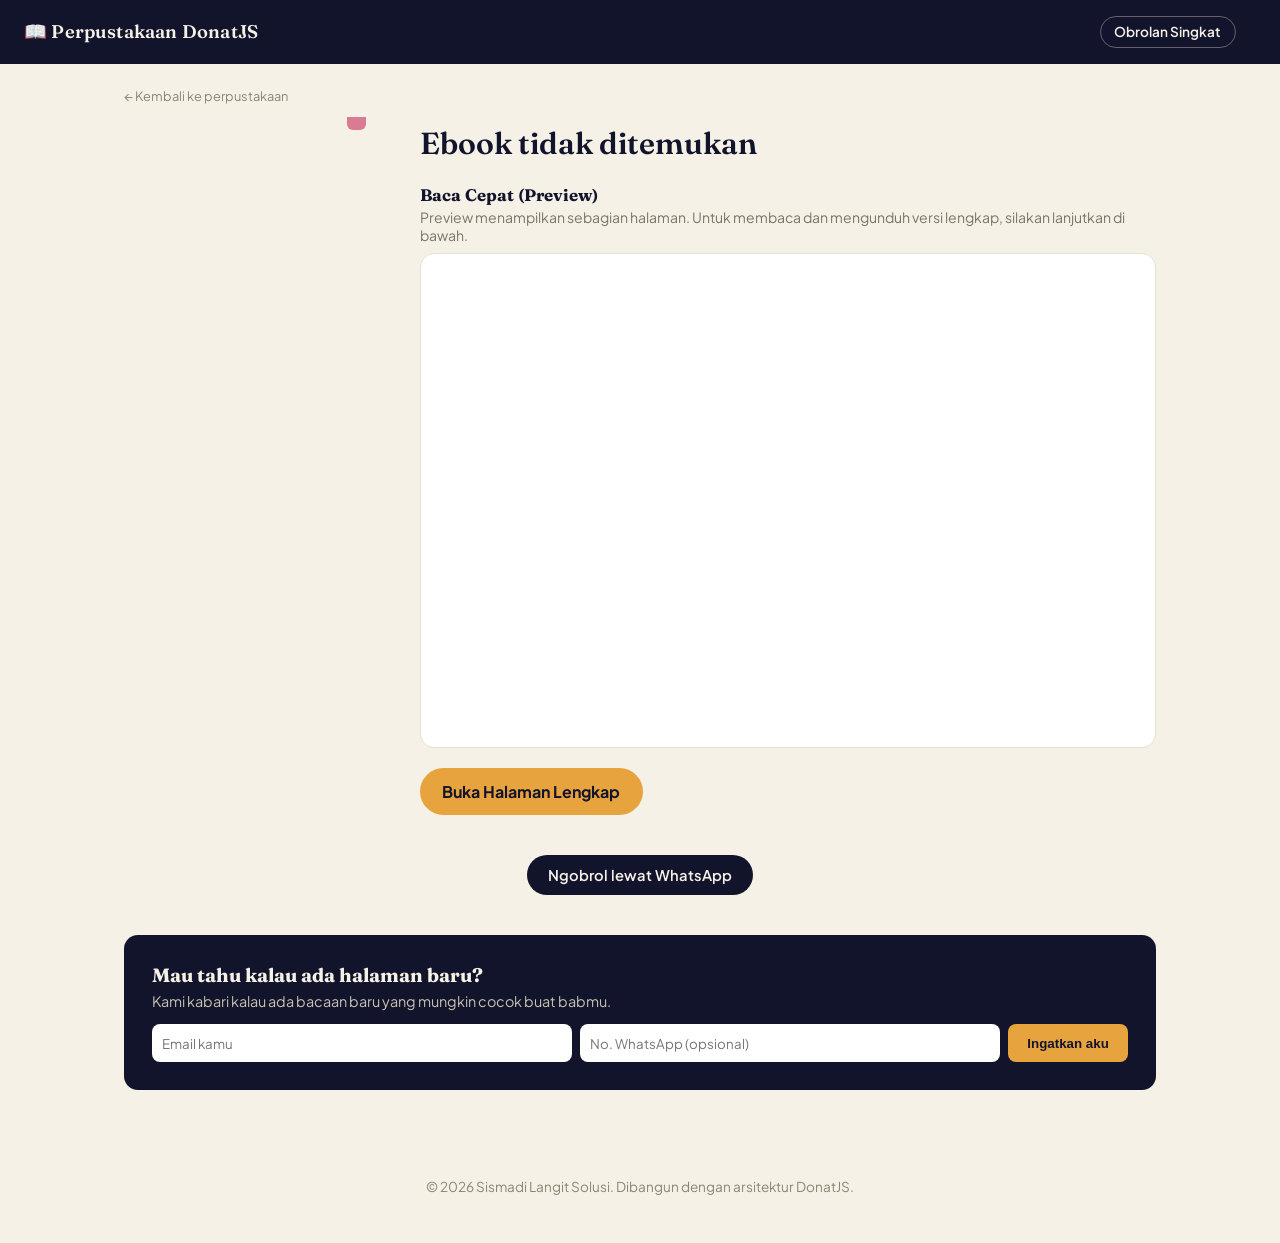
==== commit fd3e14c1: "Add files via upload" ====
--- a/ebook.html
+++ b/ebook.html
@@ -12,6 +12,7 @@
 <header class="site-header">
   <a href="index.html" id="site-name">Perpustakaan Ebook</a>
   <div class="login-area">
+    <a class="quiz-nav-link" href="mulai.html">Obrolan Singkat</a>
     <div id="gsi-button"></div>
     <span id="user-badge" style="display:none;"></span>
   </div>
--- a/assets/style.css
+++ b/assets/style.css
@@ -57,6 +57,12 @@
 header.site-header #site-name::before {
   content: "📖 ";
 }
+.quiz-nav-link {
+  color: var(--paper); text-decoration: none; font-size: .85rem; font-weight: 600;
+  border: 1px solid rgba(246,241,231,.35); padding: .4rem .85rem; border-radius: 999px;
+  margin-right: .5rem;
+}
+.quiz-nav-link:hover { border-color: var(--ember); color: var(--ember); }
 .login-area { display: flex; align-items: center; gap: .75rem; }
 #user-badge {
   font-size: .9rem;
@@ -165,6 +171,10 @@
 .mood-card:hover { transform: translateY(-2px); border-color: var(--ember); box-shadow: 0 6px 16px rgba(18,20,43,.08); }
 .mood-card.active { background: var(--ink); color: var(--paper); border-color: var(--ink); }
 
+.quiz-teaser { text-align: center; margin: 1.25rem 0 0; font-size: .9rem; color: #6b6759; }
+.quiz-teaser a { color: var(--ember-dark); font-weight: 700; text-decoration: none; margin-left: .35rem; }
+.quiz-teaser a:hover { text-decoration: underline; }
+
 /* ---------- Results / grid section ---------- */
 .results-section { margin-bottom: 2.5rem; }
 .results-header {
@@ -318,3 +328,106 @@
 .wa-button:hover { background: var(--ink-3); }
 
 footer.site-footer { text-align: center; padding: 2.5rem 1rem 3rem; color: #8a8574; font-size: .85rem; }
+
+/* =========================================================
+   Obrolan / Quiz — "phone card" interactive funnel
+   Adaptasi dari struktur & pola interaksi prototipe Gemini
+   (dataset deklaratif + kartu bertahap), diselaraskan dengan
+   palet & tipografi Perpustakaan DonatJS.
+   ========================================================= */
+.quiz-page-body { background: var(--ink); min-height: 100vh; display: flex; align-items: center; justify-content: center; padding: 1.5rem; }
+.quiz-shell {
+  width: 100%; max-width: 420px; background: var(--paper);
+  border-radius: 26px; box-shadow: 0 30px 60px rgba(0,0,0,.35);
+  border: 1px solid rgba(255,255,255,.06);
+  min-height: 680px; max-height: 92vh;
+  display: flex; flex-direction: column;
+  overflow: hidden;
+}
+.quiz-view { padding: 1.5rem 1.5rem 1.25rem; flex: 1; display: flex; flex-direction: column; overflow-y: auto; }
+
+.quiz-header { display: flex; align-items: center; justify-content: space-between; margin-bottom: 1.25rem; }
+.quiz-header .brand { display: flex; align-items: center; gap: .55rem; }
+.quiz-header .badge { width: 30px; height: 30px; border-radius: 9px; background: var(--ink); color: var(--paper); display: flex; align-items: center; justify-content: center; font-family: var(--font-display); font-weight: 600; font-size: .85rem; }
+.quiz-header h4 { margin: 0; font-size: .72rem; letter-spacing: .08em; text-transform: uppercase; color: var(--ink); font-weight: 700; }
+.quiz-header p { margin: 0; font-size: .68rem; color: #8a8574; }
+.quiz-header .close-link { color: #8a8574; text-decoration: none; font-size: 1.1rem; line-height: 1; }
+
+.quiz-back { display: inline-block; color: #8a8574; text-decoration: none; font-size: .85rem; margin-bottom: .6rem; cursor: pointer; }
+.quiz-back:hover { color: var(--ink); }
+
+.quiz-step-title { font-family: var(--font-display); font-weight: 600; font-size: 1.25rem; color: var(--ink); line-height: 1.25; margin: 0 0 .5rem; }
+.quiz-step-desc { font-size: .85rem; color: #6b6759; line-height: 1.55; margin: 0 0 1rem; }
+
+.quiz-options { display: flex; flex-direction: column; gap: .55rem; flex: 1; }
+.quiz-option-btn {
+  display: flex; align-items: center; justify-content: space-between; gap: .6rem;
+  width: 100%; text-align: left; background: #fff; border: 1px solid #e7e1d1;
+  border-radius: 14px; padding: .85rem 1rem; font-family: var(--font-body);
+  font-size: .85rem; font-weight: 600; color: var(--ink); cursor: pointer;
+  transition: border-color .15s ease, transform .15s ease;
+}
+.quiz-option-btn:hover { border-color: var(--ember); transform: translateY(-1px); }
+.quiz-option-btn .arrow { color: var(--paper-dim); }
+.quiz-option-btn .icon { font-size: 1.1rem; margin-right: .5rem; }
+.quiz-option-btn.selected { border-color: var(--ember); background: #fff8ec; }
+
+.quiz-radio-list { display: flex; flex-direction: column; gap: .5rem; }
+.quiz-radio-item {
+  display: flex; align-items: center; justify-content: space-between; gap: .6rem;
+  background: #fff; border: 1px solid #e7e1d1; border-radius: 14px; padding: .8rem 1rem;
+  cursor: pointer; font-size: .85rem; font-weight: 600; color: var(--ink);
+}
+.quiz-radio-item:hover { border-color: var(--ember); }
+.quiz-radio-item input { accent-color: var(--ink); width: 17px; height: 17px; }
+
+.quiz-footer { margin-top: 1.1rem; }
+.quiz-btn-primary {
+  width: 100%; background: var(--ink); color: var(--paper); border: none;
+  padding: .85rem 1rem; border-radius: 14px; font-family: var(--font-body);
+  font-weight: 700; font-size: .9rem; cursor: pointer; letter-spacing: .01em;
+}
+.quiz-btn-primary:hover { background: var(--ink-3); }
+.quiz-btn-primary:disabled { opacity: .45; cursor: default; }
+
+.quiz-diagnosis-icon { text-align: center; font-size: 1.7rem; margin-bottom: .4rem; }
+.quiz-diagnosis-box { background: #fff; border: 1px solid #e7e1d1; border-radius: 16px; padding: 1.1rem 1.2rem; margin: 1rem 0; }
+.quiz-diagnosis-box p.label { font-size: .8rem; font-weight: 700; color: var(--ink); margin: 0 0 .6rem; }
+.quiz-diagnosis-box ul { list-style: none; margin: 0; padding: 0; display: flex; flex-direction: column; gap: .5rem; }
+.quiz-diagnosis-box li { font-size: .82rem; color: var(--ink); display: flex; gap: .5rem; align-items: flex-start; }
+.quiz-diagnosis-box li::before { content: "✓"; color: var(--ember-dark); font-weight: 700; }
+.quiz-footnote { font-size: .78rem; color: #6b6759; text-align: center; background: #efe9da; border-radius: 12px; padding: .7rem .9rem; margin: 0; line-height: 1.5; }
+
+.quiz-rec-card {
+  display: flex; align-items: center; justify-content: space-between; gap: .7rem;
+  background: #fff; border: 1px solid #e7e1d1; border-radius: 14px; padding: .8rem .9rem;
+  text-decoration: none; color: var(--ink); margin-bottom: .55rem;
+}
+.quiz-rec-card:hover { border-color: var(--ember); }
+.quiz-rec-card .rc-left { display: flex; gap: .65rem; align-items: flex-start; }
+.quiz-rec-card .rc-cover { width: 34px; height: 44px; object-fit: cover; border-radius: 5px; background: #eee; flex-shrink: 0; }
+.quiz-rec-card h4 { font-family: var(--font-display); font-size: .88rem; font-weight: 600; margin: 0 0 .15rem; }
+.quiz-rec-card p { font-size: .75rem; color: #8a8574; margin: 0; }
+.quiz-rec-card .rc-time { font-size: .68rem; color: #8a8574; font-family: var(--font-body); white-space: nowrap; }
+.quiz-rec-meta { display: flex; justify-content: space-between; align-items: center; font-size: .78rem; color: #6b6759; padding: .5rem .2rem 0; }
+.quiz-rec-meta strong { color: var(--ink); }
+
+.quiz-quote-wrap { flex: 1; display: flex; flex-direction: column; justify-content: center; gap: 1.1rem; text-align: center; padding: .5rem 0; }
+.quiz-quote-mark { font-family: var(--font-display); font-size: 2.4rem; color: var(--paper-dim); line-height: 1; }
+.quiz-quote-eyebrow { font-size: .78rem; color: #8a8574; margin: 0; }
+.quiz-quote-text { font-family: var(--font-display); font-size: 1.05rem; color: var(--ink); line-height: 1.5; margin: 0; padding: 0 .4rem; }
+.quiz-muhasabah-options { display: flex; flex-direction: column; gap: .5rem; }
+.quiz-muhasabah-btn { background: #fff; border: 1px solid #e7e1d1; border-radius: 14px; padding: .7rem; font-family: var(--font-body); font-weight: 600; font-size: .85rem; color: var(--ink); cursor: pointer; }
+.quiz-muhasabah-btn:hover { border-color: var(--ember); }
+
+.quiz-action-title { text-align: center; margin: 0 0 1rem; }
+.quiz-action-title span { font-size: 1.4rem; }
+.quiz-action-title h3 { font-family: var(--font-display); font-size: 1.1rem; margin: .3rem 0 0; color: var(--ink); }
+.quiz-task { display: flex; align-items: center; gap: .65rem; background: #fff; border: 1px solid #e7e1d1; border-radius: 12px; padding: .65rem .8rem; font-size: .82rem; color: var(--ink); margin-bottom: .45rem; }
+.quiz-quote-card { background: #efe9da; border-radius: 16px; padding: .9rem 1rem; text-align: center; margin-top: .9rem; }
+.quiz-quote-card p.q { font-family: var(--font-display); font-style: italic; font-size: .88rem; color: var(--ink); margin: 0 0 .3rem; }
+.quiz-quote-card p.a { font-size: .68rem; font-weight: 700; letter-spacing: .08em; text-transform: uppercase; color: #8a8574; margin: 0; }
+.quiz-closing-links { display: flex; gap: .6rem; margin-top: 1.1rem; }
+.quiz-closing-links a { flex: 1; text-align: center; text-decoration: none; padding: .7rem; border-radius: 12px; font-size: .82rem; font-weight: 700; }
+.quiz-closing-links a.primary { background: var(--ember); color: var(--ink); }
+.quiz-closing-links a.ghost { background: transparent; border: 1px solid #d8d2c2; color: var(--ink); }
